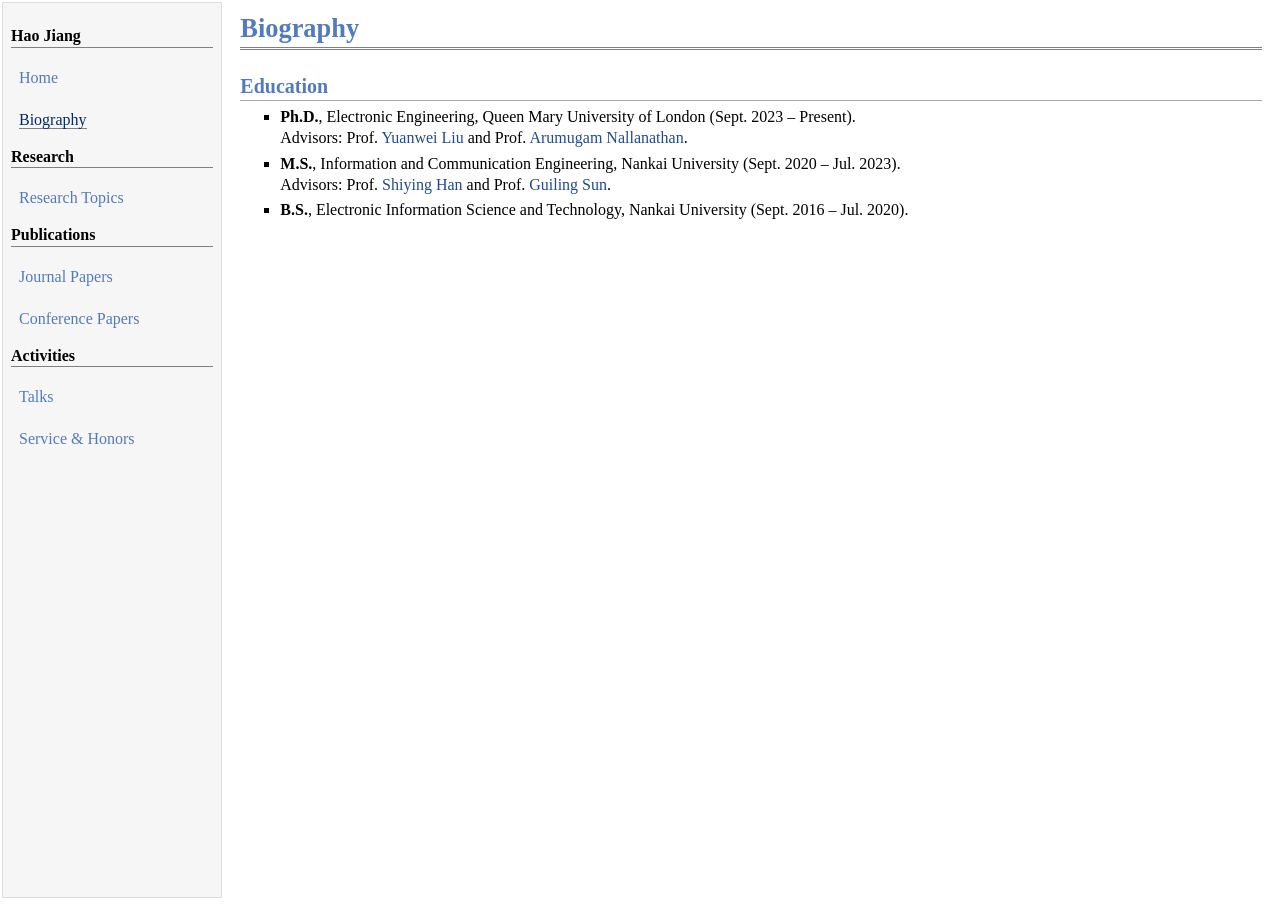
==== bio.html @ b0f44c43 "update" ====
<!DOCTYPE html PUBLIC "-//W3C//DTD XHTML 1.1//EN" "http://www.w3.org/TR/xhtml11/DTD/xhtml11.dtd">
<html xml:lang="en" xmlns="http://www.w3.org/1999/xhtml">
<head>
<meta content="jemdoc, see http://jemdoc.jaboc.net/" name="generator"/>
<meta content="text/html; charset=utf-8" http-equiv="Content-Type"/>
<link href="./jemdoc.css" rel="stylesheet" type="text/css"/>
<style>
.grid-container {
  display: grid;
  grid-row-gap: 0px;
  grid-column-gap: 7px;
  grid-template-columns: auto auto;
  padding: 7px;
}

.grid-item {
  padding: 0px;
  text-align: left;
}
</style>
<title>Biography</title>
</head>

<body>
<table id="tlayout" summary="Table for page layout.">
<tbody>
<tr valign="top">
<td id="layout-menu">
<div class="menu-category">Hao Jiang</div>
<br/>
<div class="menu-item"><a href="./index.html">Home</a></div>
<br/>
<div class="menu-item"><a class="current" href="./bio.html">Biography</a></div>

<div class="menu-category">Research</div>
<br/>
<div class="menu-item"><a href="./research.html">Research Topics</a></div>

<div class="menu-category">Publications</div>
<br/>
<div class="menu-item"><a href="./journal.html">Journal Papers</a></div>
<br/>
<div class="menu-item"><a href="./conf.html">Conference Papers</a></div>

<div class="menu-category">Activities</div>
<br/>
<div class="menu-item"><a href="./talks.html">Talks</a></div>
<br/>
<div class="menu-item"><a href="./service.html">Service &amp; Honors</a></div>
<br/>
</td>

<td id="layout-content">
<div id="toptitle">
<h1>Biography</h1>
</div>
 
<h2>Education</h2>
<ul>
<li><p>
<b>Ph.D.</b>, Electronic Engineering, Queen Mary University of London (Sept. 2023 &ndash; Present).<br/>
Advisors: Prof. <a href="https://www.eee.hku.hk/~yuanwei/">Yuanwei Liu</a> and Prof. <a href="http://www.eecs.qmul.ac.uk/~nalla/">Arumugam Nallanathan</a>.
</p></li>

<li><p>
<b>M.S.</b>, Information and Communication Engineering, Nankai University (Sept. 2020 &ndash; Jul. 2023).<br/>
Advisors: Prof. <a href="https://ceoeng.nankai.edu.cn/Faculty/Department_of_Communications_Engineering/Shiying_Han.htm">Shiying Han</a> and Prof. <a href="https://ceoeng.nankai.edu.cn/Faculty/Department_of_Electronic_Information_Engineering/Guiling_Sun.htm">Guiling Sun</a>.
</p></li>

<li><p>
<b>B.S.</b>, Electronic Information Science and Technology, Nankai University (Sept. 2016 &ndash; Jul. 2020).<br/>
</p></li>
</ul>

</td>
</tr>
</tbody>
</table>
</body>
</html>
---- jemdoc.css ----
/* Default css file for jemdoc. */

table#tlayout {
    border: none;
    border-collapse: separate;
    background: white;
}

body {
	background: white;
	font-family: Georgia, serif;
	padding-bottom: 8px;
	margin: 0;
}

#layout-menu {
	background: #f6f6f6;
	border: 1px solid #dddddd;
	padding-top: 0.5em;
	padding-left: 8px;
	padding-right: 8px;
	font-size: 1.0em;
	width: auto;
	white-space: nowrap;
    text-align: left;
    vertical-align: top;
}

#layout-menu td {
	background: #f4f4f4;
    vertical-align: top;
}

#layout-content {
	padding-top: 0.0em;
	padding-left: 1.0em;
	padding-right: 1.0em;
    border: none;
    background: white;
    text-align: left;
    vertical-align: top;
}

#layout-menu a {
	line-height: 1.5em;
	margin-left: 0.5em;
}

tt {
    background: #ffffdd;
}

pre, tt {
	font-size: 90%;
	font-family: monaco, monospace;
}

a, a > tt {
	color: #224b8d;
	text-decoration: none;
}

a:hover {
	border-bottom: 1px gray dotted;
}

#layout-menu a.current:link, #layout-menu a.current:visited {
	color: #022b6d;
	border-bottom: 1px gray solid;
}
#layout-menu a:link, #layout-menu a:visited, #layout-menu a:hover {
	color: #527bbd;
	text-decoration: none;
}
#layout-menu a:hover {
	text-decoration: none;
}

div.menu-category {
	border-bottom: 1px solid gray;
	margin-top: 0.8em;
	padding-top: 0.2em;
	padding-bottom: 0.1em;
	font-weight: bold;
}

div.menu-item {
	padding-left: 16px;
	text-indent: -16px;
}

div#toptitle {
	padding-bottom: 0.2em;
	margin-bottom: 1.5em;
	border-bottom: 3px double gray;
}

/* Reduce space if we begin the page with a title. */
div#toptitle + h2, div#toptitle + h3 {
	margin-top: -0.7em;
}

div#subtitle {
	margin-top: 0.0em;
	margin-bottom: 0.0em;
	padding-top: 0em;
	padding-bottom: 0.1em;
}

em {
	font-style: italic;
}

strong {
	font-weight: bold;
}


h1, h2, h3 {
	color: #527bbd;
	margin-top: 0.7em;
	margin-bottom: 0.3em;
	padding-bottom: 0.2em;
	line-height: 1.0;
	padding-top: 0.5em;
	border-bottom: 1px solid #aaaaaa;
}

h1 {
	font-size: 165%;
}

h2 {
	padding-top: 0.8em;
	font-size: 125%;
}

h2 + h3 {
    padding-top: 0.2em;
}

h3 {
	font-size: 110%;
	border-bottom: none;
}

p {
	margin-top: 0.0em;
	margin-bottom: 0.8em;
	padding: 0;
	line-height: 1.3;
}

pre {
	padding: 0;
	margin: 0;
}

div#footer {
	font-size: small;
	border-top: 1px solid #c0c0c0;
	padding-top: 0.1em;
	margin-top: 4.0em;
	color: #c0c0c0;
}

div#footer a {
	color: #80a0b0;
}

div#footer-text {
	float: left;
	padding-bottom: 8px;
}

ul, ol, dl {
	margin-top: 0.2em;
	padding-top: 0;
	margin-bottom: 0.8em;
}

dt {
	margin-top: 0.5em;
	margin-bottom: 0;
}

dl {
	margin-left: 20px;
}

dd {
	color: #222222;
}

dd > *:first-child {
	margin-top: 0;
}

ul {
	list-style-position: outside;
	list-style-type: square;
}

p + ul, p + ol {
	margin-top: -0.5em;
}

li ul, li ol {
	margin-top: -0.3em;
}

ol {
	list-style-position: outside;
	list-style-type: decimal;
}

li p, dd p {
	margin-bottom: 0.3em;
}


ol ol {
	list-style-type: lower-alpha;
}

ol ol ol {
	list-style-type: lower-roman;
}

p + div.codeblock {
	margin-top: -0.6em;
}

div.codeblock, div.infoblock {
	margin-right: 0%;
	margin-top: 1.2em;
	margin-bottom: 1.3em;
}

div.blocktitle {
	font-weight: bold;
	color: #cd7b62;
	margin-top: 1.2em;
	margin-bottom: 0.1em;
}

div.blockcontent {
	border: 1px solid silver;
	padding: 0.3em 0.5em;
}

div.infoblock > div.blockcontent {
	background: #ffffee;
}

div.blockcontent p + ul, div.blockcontent p + ol {
	margin-top: 0.4em;
}

div.infoblock p {
	margin-bottom: 0em;
}

div.infoblock li p, div.infoblock dd p {
	margin-bottom: 0.5em;
}

div.infoblock p + p {
	margin-top: 0.8em;
}

div.codeblock > div.blockcontent {
	background: #f6f6f6;
}

span.pycommand {
	color: #000070;
}

span.statement {
	color: #008800;
}
span.builtin {
	color: #000088;
}
span.special {
	color: #990000;
}
span.operator {
	color: #880000;
}
span.error {
	color: #aa0000;
}
span.comment, span.comment > *, span.string, span.string > * {
	color: #606060;
}

@media print {
	#layout-menu { display: none; }
}

#fwtitle {
	margin: 2px;
}

#fwtitle #toptitle {
	padding-left: 0.5em;
	margin-bottom: 0.5em;
}

#layout-content h1:first-child, #layout-content h2:first-child, #layout-content h3:first-child {
	margin-top: -0.7em;
}

div#toptitle h1, #layout-content div#toptitle h1 {
	margin-bottom: 0.0em;
	padding-bottom: 0.1em;
	padding-top: 0;
	margin-top: 0.5em;
	border-bottom: none;
}

img.eq {
	padding: 0;
	padding-left: 0.1em;
	padding-right: 0.1em;
	margin: 0;
}

img.eqwl {
	padding-left: 2em;
	padding-top: 0.6em;
	padding-bottom: 0.2em;
	margin: 0;
}

table {
    border: 2px solid black;
    border-collapse: collapse;
}

td {
    padding: 2px;
    padding-left: 0.5em;
    padding-right: 0.5em;
    text-align: center;
    border: 1px solid gray;
}

table + table {
    margin-top: 1em;
}

tr.heading {
    font-weight: bold;
    border-bottom: 2px solid black;
}

img {
    border: none;
}

table.imgtable, table.imgtable td {
    border: none;
    text-align: left;
}

html, body { height: 100%; }

table#tlayout { 
    min-height: 100vh;       
    width: 100%;
}

#layout-menu{
    background: #f6f6f6;
    min-height: 100vh;       
    vertical-align: top;
}

.pub{
  display: grid;
  grid-template-columns: 5ch 1fr; 
  column-gap: 0.7em;
  margin: 0 0 0.9em 0;
}
.pub .tag{
  text-align: right;
  white-space: nowrap;
  font-weight: bold;
}
.pub .entry p{ margin: 0; }
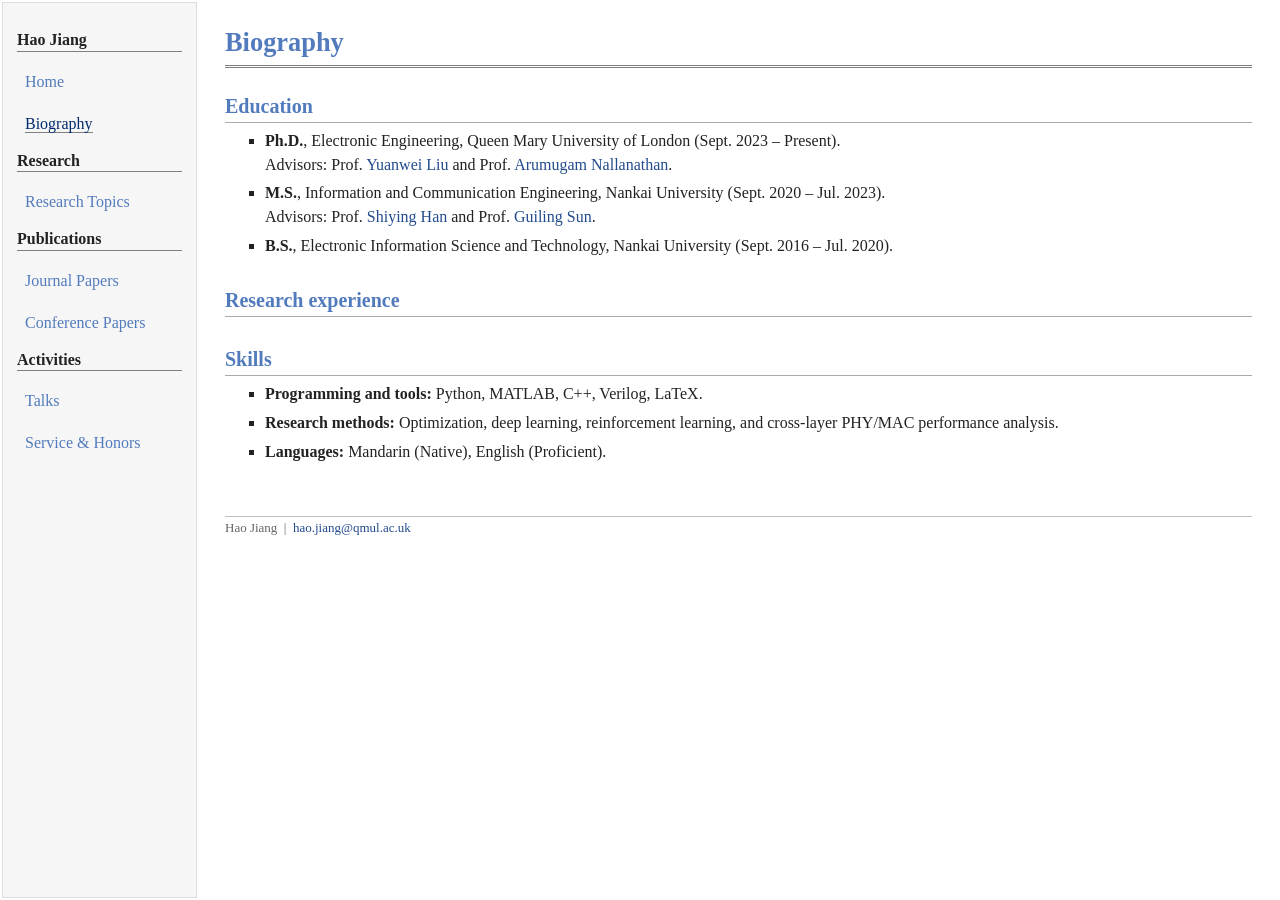
==== commit 51d33469: "updated" ====
--- a/bio.html
+++ b/bio.html
@@ -1,36 +1,24 @@
-<!DOCTYPE html PUBLIC "-//W3C//DTD XHTML 1.1//EN" "http://www.w3.org/TR/xhtml11/DTD/xhtml11.dtd">
-<html xml:lang="en" xmlns="http://www.w3.org/1999/xhtml">
+<!DOCTYPE html>
+<html lang="en">
 <head>
-<meta content="jemdoc, see http://jemdoc.jaboc.net/" name="generator"/>
-<meta content="text/html; charset=utf-8" http-equiv="Content-Type"/>
+<meta charset="utf-8"/>
+<meta name="viewport" content="width=device-width, initial-scale=1"/>
+<meta name="description" content="Education, research experience, and skills of Hao Jiang at Queen Mary University of London."/>
 <link href="./jemdoc.css" rel="stylesheet" type="text/css"/>
-<style>
-.grid-container {
-  display: grid;
-  grid-row-gap: 0px;
-  grid-column-gap: 7px;
-  grid-template-columns: auto auto;
-  padding: 7px;
-}
-
-.grid-item {
-  padding: 0px;
-  text-align: left;
-}
-</style>
 <title>Biography</title>
 </head>
 
 <body>
+<a class="skip-link" href="#layout-content">Skip to content</a>
 <table id="tlayout" summary="Table for page layout.">
 <tbody>
 <tr valign="top">
-<td id="layout-menu">
+<td id="layout-menu" role="navigation" aria-label="Main navigation">
 <div class="menu-category">Hao Jiang</div>
 <br/>
 <div class="menu-item"><a href="./index.html">Home</a></div>
 <br/>
-<div class="menu-item"><a class="current" href="./bio.html">Biography</a></div>
+<div class="menu-item"><a class="current" aria-current="page" href="./bio.html">Biography</a></div>
 
 <div class="menu-category">Research</div>
 <br/>
@@ -50,28 +38,27 @@
 <br/>
 </td>
 
-<td id="layout-content">
-<div id="toptitle">
-<h1>Biography</h1>
-</div>
- 
+<td id="layout-content" role="main" tabindex="-1">
+<div id="toptitle"><h1>Biography</h1></div>
+
 <h2>Education</h2>
 <ul>
-<li><p>
-<b>Ph.D.</b>, Electronic Engineering, Queen Mary University of London (Sept. 2023 &ndash; Present).<br/>
-Advisors: Prof. <a href="https://www.eee.hku.hk/~yuanwei/">Yuanwei Liu</a> and Prof. <a href="http://www.eecs.qmul.ac.uk/~nalla/">Arumugam Nallanathan</a>.
-</p></li>
-
-<li><p>
-<b>M.S.</b>, Information and Communication Engineering, Nankai University (Sept. 2020 &ndash; Jul. 2023).<br/>
-Advisors: Prof. <a href="https://ceoeng.nankai.edu.cn/Faculty/Department_of_Communications_Engineering/Shiying_Han.htm">Shiying Han</a> and Prof. <a href="https://ceoeng.nankai.edu.cn/Faculty/Department_of_Electronic_Information_Engineering/Guiling_Sun.htm">Guiling Sun</a>.
-</p></li>
-
-<li><p>
-<b>B.S.</b>, Electronic Information Science and Technology, Nankai University (Sept. 2016 &ndash; Jul. 2020).<br/>
-</p></li>
+<li><p><b>Ph.D.</b>, Electronic Engineering, Queen Mary University of London (Sept. 2023 &ndash; Present).<br/>
+Advisors: Prof. <a href="https://www.eee.hku.hk/~yuanwei/">Yuanwei Liu</a> and Prof. <a href="https://www.eecs.qmul.ac.uk/~nalla/">Arumugam Nallanathan</a>.</p></li>
+<li><p><b>M.S.</b>, Information and Communication Engineering, Nankai University (Sept. 2020 &ndash; Jul. 2023).<br/>
+Advisors: Prof. <a href="https://ceoeng.nankai.edu.cn/Faculty/Department_of_Communications_Engineering/Shiying_Han.htm">Shiying Han</a> and Prof. <a href="https://ceoeng.nankai.edu.cn/Faculty/Department_of_Electronic_Information_Engineering/Guiling_Sun.htm">Guiling Sun</a>.</p></li>
+<li><p><b>B.S.</b>, Electronic Information Science and Technology, Nankai University (Sept. 2016 &ndash; Jul. 2020).</p></li>
 </ul>
 
+<h2>Research experience</h2>
+
+<h2>Skills</h2>
+<ul>
+<li><p><b>Programming and tools:</b> Python, MATLAB, C++, Verilog, LaTeX.</p></li>
+<li><p><b>Research methods:</b> Optimization, deep learning, reinforcement learning, and cross-layer PHY/MAC performance analysis.</p></li>
+<li><p><b>Languages:</b> Mandarin (Native), English (Proficient).</p></li>
+</ul>
+<div id="footer"><p>Hao Jiang &nbsp;|&nbsp; <a href="mailto:hao.jiang@qmul.ac.uk">hao.jiang@qmul.ac.uk</a></p></div>
 </td>
 </tr>
 </tbody>
--- a/jemdoc.css
+++ b/jemdoc.css
@@ -379,15 +379,70 @@
     vertical-align: top;
 }
 
+/* Publications list (stable typography) */
 .pub{
-  display: grid;
-  grid-template-columns: 5ch 1fr; 
-  column-gap: 0.7em;
-  margin: 0 0 0.9em 0;
-}
-.pub .tag{
-  text-align: right;
-  white-space: nowrap;
-  font-weight: bold;
-}
-.pub .entry p{ margin: 0; }+	display: grid;
+	grid-template-columns: 3.8em 1fr;   /* use em instead of ch for stability */
+	column-gap: 0.8em;
+	margin: 0 0 0.9em 0;
+	align-items: start;
+	font-size: 1em;
+	line-height: 1.3;
+  }
+  
+  .pub .tag{
+	text-align: right;
+	white-space: nowrap;
+	font-weight: bold;
+  }
+  
+  .pub .entry{
+	min-width: 0; /* critical for grid text wrapping */
+  }
+  
+  .pub .entry p{
+	margin: 0;
+  }/* Preserve the original jemdoc typography while supporting narrow screens. */
+* { box-sizing: border-box; }
+body { color: #222; }
+table#tlayout { max-width: 1320px; margin: 0 auto; table-layout: fixed; }
+#layout-menu { width: 195px; min-height: 0; padding: 12px 14px; }
+#layout-content { padding: 12px 26px 36px; overflow-wrap: anywhere; }
+#layout-menu .menu-item { white-space: normal; }
+p, .pub { line-height: 1.5; }
+h1, h2, h3 { line-height: 1.2; }
+.profile-photo { width: 280px; max-width: 100%; height: auto; display: block; }
+.imgtable { width: 100%; }
+.imgtable td { vertical-align: top; }
+.imgtable td:first-child { width: 300px; }
+.pub { grid-template-columns: 3.8em minmax(0, 1fr); }
+.pub .entry { overflow-wrap: anywhere; }
+.pub a { font-weight: normal; }
+a:focus-visible { outline: 2px solid #224b8d; outline-offset: 3px; }
+.skip-link { position: absolute; top: -100px; left: 12px; z-index: 1; padding: 8px; background: white; }
+.skip-link:focus { top: 10px; }
+div#footer { color: #666; }
+div#footer a { color: #224b8d; }
+
+@media (max-width: 800px) {
+  table#tlayout, table#tlayout > tbody, table#tlayout > tbody > tr { display: block; width: 100%; }
+  table#tlayout { min-height: 0; }
+  #layout-menu { display: grid; grid-template-columns: repeat(2, minmax(0, 1fr)); gap: 3px 18px; width: 100%; white-space: normal; border-width: 0 0 1px; }
+  #layout-menu > br { display: none; }
+  #layout-menu .menu-category { grid-column: 1 / -1; margin-top: 8px; }
+  #layout-menu a { display: inline-block; margin-left: 0; padding: 6px 0; }
+  #layout-menu .menu-item { padding: 0; text-indent: 0; }
+  #layout-content { display: block; width: 100%; padding: 12px 18px 30px; }
+  .imgtable, .imgtable > tbody, .imgtable tr, .imgtable td { display: block; width: 100%; }
+  .imgtable td { padding: 0; }
+  .imgtable td:first-child { width: 100%; margin-bottom: 20px; }
+  .profile-photo { width: min(280px, 100%); }
+  .pub { grid-template-columns: 3em minmax(0, 1fr); gap: 0.6em; }
+}
+
+@media print {
+  table#tlayout { display: block; max-width: none; }
+  #layout-content { padding: 0; }
+  #layout-menu, .skip-link { display: none; }
+}
+
